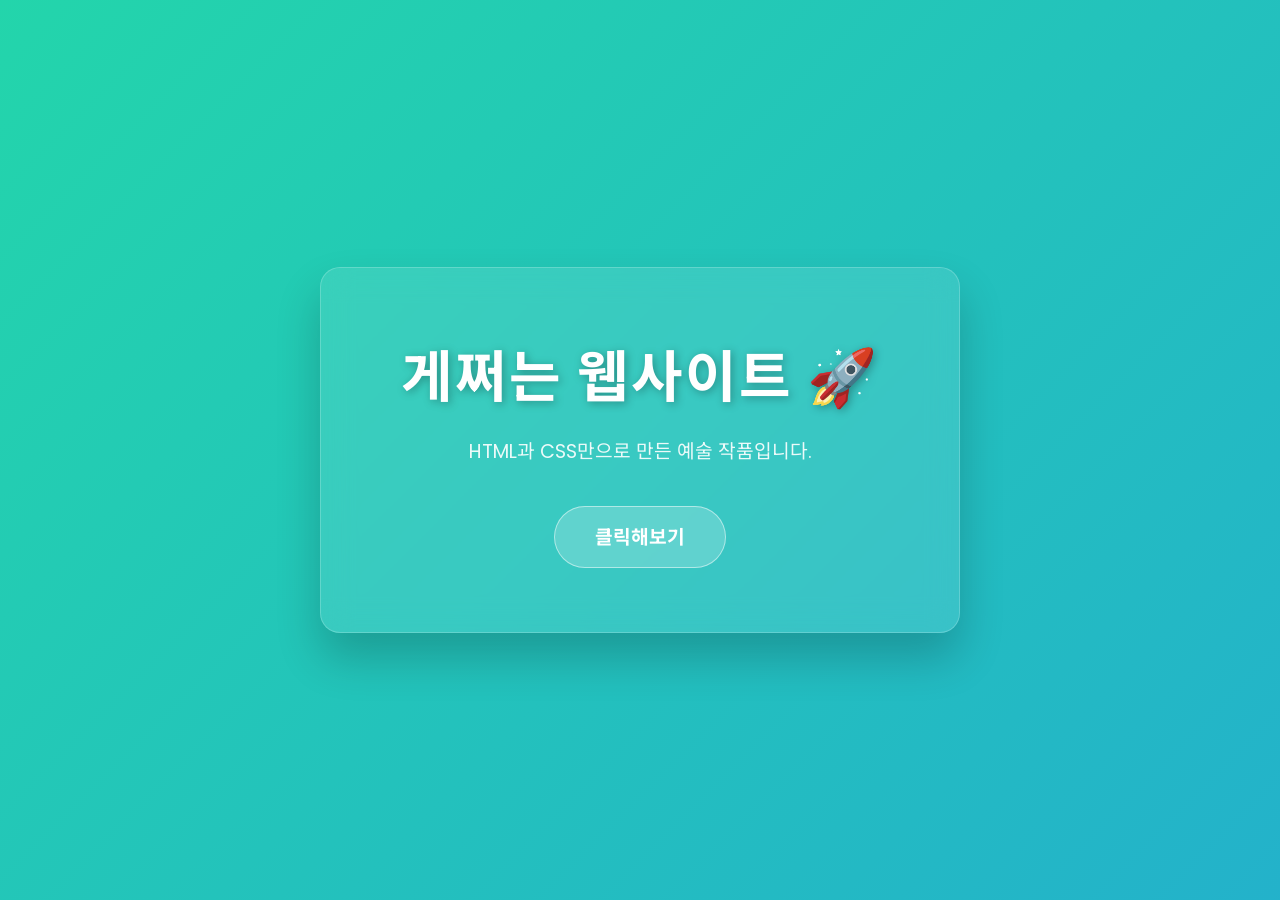
==== index.html @ 167652f7 "개쩌는 html 만듦" ====
<!DOCTYPE html>
<html lang="ko">
<head>
    <meta charset="UTF-8">
    <meta name="viewport" content="width=device-width, initial-scale=1.0">
    <title>게쩌는 사이트 🚀</title>
    <style>
        /* 구글 폰트 불러오기 */
        @import url('https://fonts.googleapis.com/css2?family=Poppins:wght@400;700&family=Noto+Sans+KR:wght@400;700&display=swap');

        /* 기본 마진/패딩 초기화 */
        * {
            margin: 0;
            padding: 0;
            box-sizing: border-box;
        }

        /* 배경 애니메이션 설정 */
        body {
            font-family: 'Poppins', 'Noto Sans KR', sans-serif;
            height: 100vh;
            display: flex;
            justify-content: center;
            align-items: center;
            /* 멋진 그라데이션 컬러 조합 */
            background: linear-gradient(-45deg, #ee7752, #e73c7e, #23a6d5, #23d5ab);
            background-size: 400% 400%;
            animation: gradientBG 15s ease infinite;
            color: #ffffff;
            overflow: hidden;
        }

        /* 그라데이션 움직임 키프레임 */
        @keyframes gradientBG {
            0% { background-position: 0% 50%; }
            50% { background-position: 100% 50%; }
            100% { background-position: 0% 50%; }
        }

        /* 글래스모피즘 (유리 질감) 카드 스타일 */
        .glass-card {
            background: rgba(255, 255, 255, 0.1);
            backdrop-filter: blur(15px); /* 배경 블러 처리 */
            -webkit-backdrop-filter: blur(15px);
            border-radius: 20px;
            border: 1px solid rgba(255, 255, 255, 0.2);
            padding: 4rem 5rem;
            text-align: center;
            box-shadow: 0 25px 45px rgba(0, 0, 0, 0.2);
            /* 공중에 둥둥 떠있는 효과 */
            animation: float 6s ease-in-out infinite;
        }

        /* 둥둥 떠다니는 애니메이션 키프레임 */
        @keyframes float {
            0% { transform: translateY(0px); }
            50% { transform: translateY(-20px); }
            100% { transform: translateY(0px); }
        }

        /* 텍스트 스타일링 */
        h1 {
            font-size: 3.5rem;
            margin-bottom: 1rem;
            letter-spacing: 2px;
            text-shadow: 2px 2px 10px rgba(0,0,0,0.3);
        }

        p {
            font-size: 1.2rem;
            margin-bottom: 2.5rem;
            opacity: 0.9;
        }

        /* 네온 발광 버튼 스타일 */
        .btn {
            display: inline-block;
            padding: 15px 40px;
            font-size: 1.2rem;
            font-weight: 700;
            color: #fff;
            text-decoration: none;
            background: rgba(255, 255, 255, 0.2);
            border: 1px solid rgba(255, 255, 255, 0.5);
            border-radius: 50px;
            transition: all 0.3s ease;
            cursor: pointer;
        }

        /* 버튼 마우스 오버 효과 */
        .btn:hover {
            background: #ffffff;
            color: #e73c7e;
            box-shadow: 0 0 20px rgba(255, 255, 255, 0.8);
            transform: scale(1.05);
        }
    </style>
</head>
<body>

    <div class="glass-card">
        <h1>게쩌는 웹사이트 🚀</h1>
        <p>HTML과 CSS만으로 만든 예술 작품입니다.</p>
        <a href="#" class="btn" onclick="alert('환영합니다! 오늘 하루도 게쩌는 하루 보내세요! 🎉')">클릭해보기</a>
    </div>

</body>
</html>
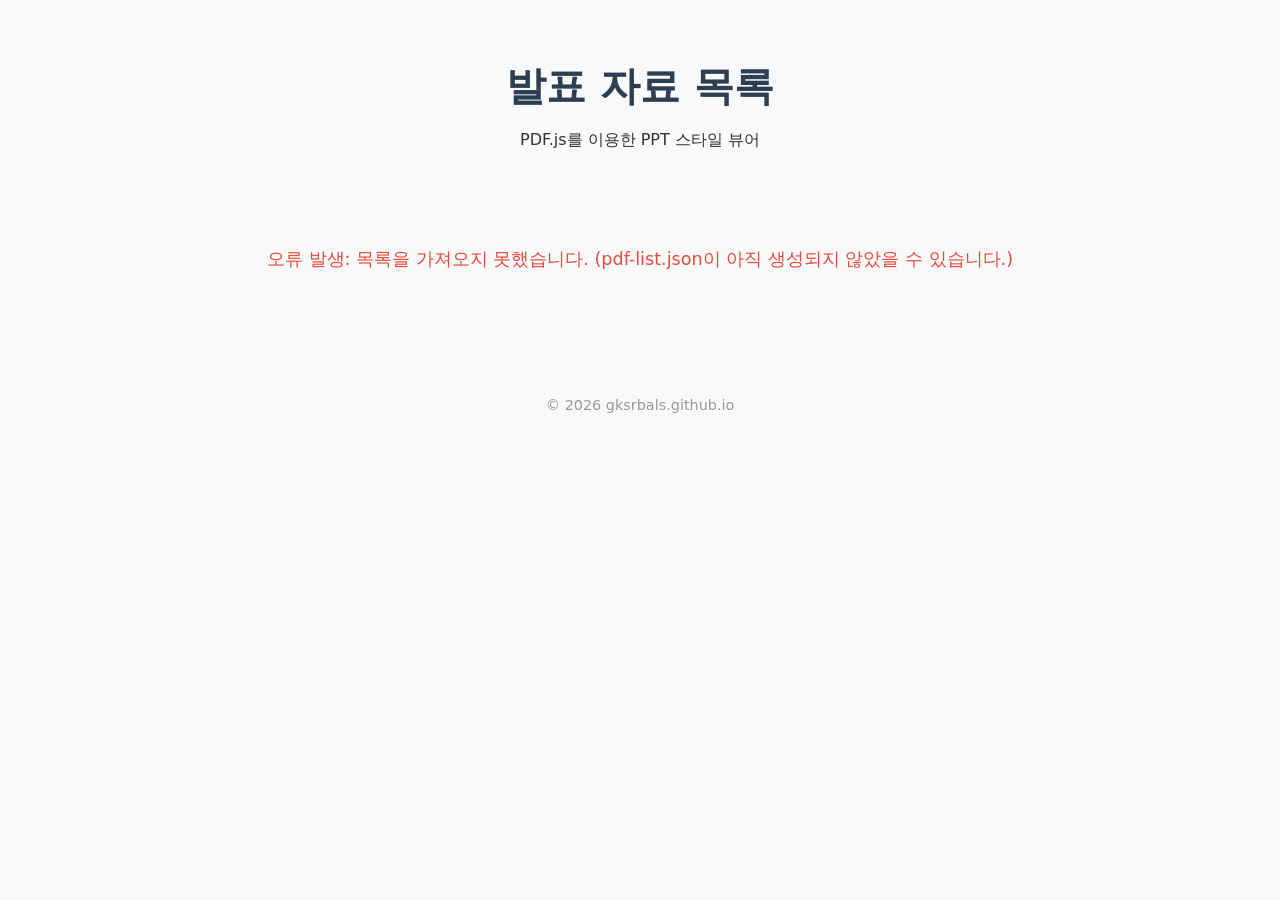
==== commit 37643f63: "feat: 기본 PDF to PPT 구조 작성" ====
--- a/index.html
+++ b/index.html
@@ -3,106 +3,25 @@
 <head>
     <meta charset="UTF-8">
     <meta name="viewport" content="width=device-width, initial-scale=1.0">
-    <title>게쩌는 사이트 🚀</title>
-    <style>
-        /* 구글 폰트 불러오기 */
-        @import url('https://fonts.googleapis.com/css2?family=Poppins:wght@400;700&family=Noto+Sans+KR:wght@400;700&display=swap');
-
-        /* 기본 마진/패딩 초기화 */
-        * {
-            margin: 0;
-            padding: 0;
-            box-sizing: border-box;
-        }
-
-        /* 배경 애니메이션 설정 */
-        body {
-            font-family: 'Poppins', 'Noto Sans KR', sans-serif;
-            height: 100vh;
-            display: flex;
-            justify-content: center;
-            align-items: center;
-            /* 멋진 그라데이션 컬러 조합 */
-            background: linear-gradient(-45deg, #ee7752, #e73c7e, #23a6d5, #23d5ab);
-            background-size: 400% 400%;
-            animation: gradientBG 15s ease infinite;
-            color: #ffffff;
-            overflow: hidden;
-        }
-
-        /* 그라데이션 움직임 키프레임 */
-        @keyframes gradientBG {
-            0% { background-position: 0% 50%; }
-            50% { background-position: 100% 50%; }
-            100% { background-position: 0% 50%; }
-        }
-
-        /* 글래스모피즘 (유리 질감) 카드 스타일 */
-        .glass-card {
-            background: rgba(255, 255, 255, 0.1);
-            backdrop-filter: blur(15px); /* 배경 블러 처리 */
-            -webkit-backdrop-filter: blur(15px);
-            border-radius: 20px;
-            border: 1px solid rgba(255, 255, 255, 0.2);
-            padding: 4rem 5rem;
-            text-align: center;
-            box-shadow: 0 25px 45px rgba(0, 0, 0, 0.2);
-            /* 공중에 둥둥 떠있는 효과 */
-            animation: float 6s ease-in-out infinite;
-        }
-
-        /* 둥둥 떠다니는 애니메이션 키프레임 */
-        @keyframes float {
-            0% { transform: translateY(0px); }
-            50% { transform: translateY(-20px); }
-            100% { transform: translateY(0px); }
-        }
-
-        /* 텍스트 스타일링 */
-        h1 {
-            font-size: 3.5rem;
-            margin-bottom: 1rem;
-            letter-spacing: 2px;
-            text-shadow: 2px 2px 10px rgba(0,0,0,0.3);
-        }
-
-        p {
-            font-size: 1.2rem;
-            margin-bottom: 2.5rem;
-            opacity: 0.9;
-        }
-
-        /* 네온 발광 버튼 스타일 */
-        .btn {
-            display: inline-block;
-            padding: 15px 40px;
-            font-size: 1.2rem;
-            font-weight: 700;
-            color: #fff;
-            text-decoration: none;
-            background: rgba(255, 255, 255, 0.2);
-            border: 1px solid rgba(255, 255, 255, 0.5);
-            border-radius: 50px;
-            transition: all 0.3s ease;
-            cursor: pointer;
-        }
-
-        /* 버튼 마우스 오버 효과 */
-        .btn:hover {
-            background: #ffffff;
-            color: #e73c7e;
-            box-shadow: 0 0 20px rgba(255, 255, 255, 0.8);
-            transform: scale(1.05);
-        }
-    </style>
+    <title>PDF Presentations</title>
+    <link rel="stylesheet" href="assets/css/style.css">
 </head>
 <body>
-
-    <div class="glass-card">
-        <h1>게쩌는 웹사이트 🚀</h1>
-        <p>HTML과 CSS만으로 만든 예술 작품입니다.</p>
-        <a href="#" class="btn" onclick="alert('환영합니다! 오늘 하루도 게쩌는 하루 보내세요! 🎉')">클릭해보기</a>
+    <div class="container">
+        <header>
+            <h1>발표 자료 목록</h1>
+            <p>PDF.js를 이용한 PPT 스타일 뷰어</p>
+        </header>
+        <main>
+            <ul id="pdf-list" class="pdf-grid">
+                <!-- JavaScript에서 동적으로 채워짐 -->
+                <li class="loading">목록을 불러오는 중...</li>
+            </ul>
+        </main>
+        <footer>
+            <p>&copy; 2026 gksrbals.github.io</p>
+        </footer>
     </div>
-
+    <script src="assets/js/main.js"></script>
 </body>
-</html>+</html>
--- a/assets/css/style.css
+++ b/assets/css/style.css
@@ -0,0 +1,201 @@
+/* 기본 스타일 */
+:root {
+    --primary-color: #2c3e50;
+    --accent-color: #3498db;
+    --bg-color: #f8f9fa;
+    --text-color: #333;
+    --viewer-bg: #1a1a1a;
+    --toolbar-bg: rgba(0, 0, 0, 0.8);
+}
+
+body {
+    margin: 0;
+    padding: 0;
+    font-family: 'Pretendard', -apple-system, BlinkMacSystemFont, system-ui, Roboto, sans-serif;
+    background-color: var(--bg-color);
+    color: var(--text-color);
+}
+
+.container {
+    max-width: 900px;
+    margin: 0 auto;
+    padding: 2rem;
+}
+
+header {
+    text-align: center;
+    margin-bottom: 3rem;
+}
+
+header h1 {
+    font-size: 2.5rem;
+    color: var(--primary-color);
+    margin-bottom: 0.5rem;
+}
+
+/* 목록 스타일 */
+.pdf-grid {
+    list-style: none;
+    padding: 0;
+    display: grid;
+    grid-template-columns: repeat(auto-fill, minmax(250px, 1fr));
+    gap: 1.5rem;
+}
+
+.pdf-item a {
+    text-decoration: none;
+    color: inherit;
+}
+
+.pdf-card {
+    background: white;
+    border-radius: 12px;
+    padding: 1.5rem;
+    box-shadow: 0 4px 6px rgba(0, 0, 0, 0.1);
+    transition: transform 0.2s, box-shadow 0.2s;
+    display: flex;
+    flex-direction: column;
+    align-items: center;
+    text-align: center;
+}
+
+.pdf-card:hover {
+    transform: translateY(-5px);
+    box-shadow: 0 8px 15px rgba(0, 0, 0, 0.15);
+}
+
+.pdf-icon {
+    font-size: 3rem;
+    margin-bottom: 1rem;
+}
+
+.pdf-name {
+    font-weight: 600;
+    word-break: break-all;
+}
+
+/* 뷰어 스타일 */
+.viewer-body {
+    background-color: var(--viewer-bg);
+    overflow: hidden;
+    height: 100vh;
+}
+
+#viewer-container {
+    display: flex;
+    flex-direction: column;
+    height: 100vh;
+}
+
+#toolbar {
+    background: var(--toolbar-bg);
+    color: white;
+    padding: 0.8rem 1.5rem;
+    display: flex;
+    justify-content: space-between;
+    align-items: center;
+    z-index: 100;
+}
+
+#canvas-wrapper {
+    flex: 1;
+    display: flex;
+    justify-content: center;
+    align-items: center;
+    overflow: hidden;
+    padding: 20px;
+}
+
+#pdf-canvas {
+    box-shadow: 0 0 30px rgba(0, 0, 0, 0.5);
+    background: white;
+}
+
+/* 버튼 스타일 */
+button {
+    background: #444;
+    color: white;
+    border: none;
+    padding: 8px 15px;
+    border-radius: 5px;
+    cursor: pointer;
+    font-size: 0.9rem;
+    transition: background 0.2s;
+}
+
+button:hover {
+    background: #666;
+}
+
+#prev-page, #next-page {
+    font-size: 1.2rem;
+    background: transparent;
+}
+
+#prev-page:hover, #next-page:hover {
+    background: rgba(255, 255, 255, 0.15);
+}
+
+#page-info {
+    margin: 0 1rem;
+    font-size: 1.1rem;
+}
+
+/* 로딩 오버레이 */
+#loading-overlay {
+    position: fixed;
+    top: 0; left: 0; right: 0; bottom: 0;
+    background: rgba(0,0,0,0.8);
+    display: flex;
+    flex-direction: column;
+    justify-content: center;
+    align-items: center;
+    color: white;
+    z-index: 1000;
+}
+
+.spinner {
+    width: 40px;
+    height: 40px;
+    border: 4px solid #f3f3f3;
+    border-top: 4px solid var(--accent-color);
+    border-radius: 50%;
+    animation: spin 1s linear infinite;
+    margin-bottom: 1rem;
+}
+
+@keyframes spin {
+    0% { transform: rotate(0deg); }
+    100% { transform: rotate(360deg); }
+}
+
+/* 상태 메시지 */
+.loading, .empty, .error {
+    grid-column: 1 / -1;
+    text-align: center;
+    padding: 3rem;
+    color: #666;
+    font-size: 1.1rem;
+}
+
+.error {
+    color: #e74c3c;
+}
+
+footer {
+    text-align: center;
+    margin-top: 3rem;
+    padding: 1rem 0;
+    color: #999;
+    font-size: 0.9rem;
+}
+
+/* 반응형 */
+@media (max-width: 600px) {
+    .toolbar-left span {
+        display: none;
+    }
+    #toolbar {
+        padding: 0.5rem;
+    }
+}
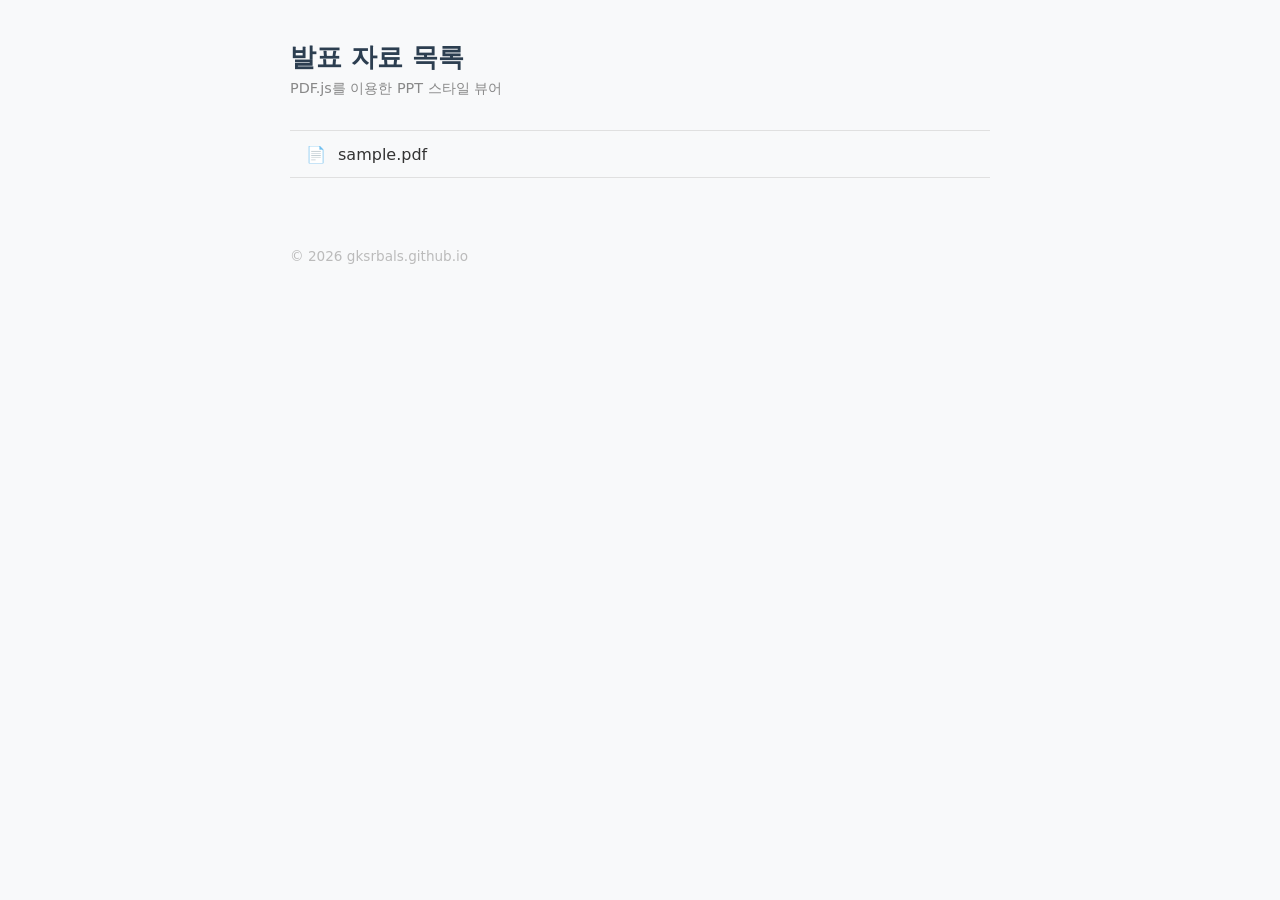
==== commit adf25ece: "feat: 전체적으로 스타일 및 기능 수정" ====
--- a/index.html
+++ b/index.html
@@ -13,7 +13,7 @@
             <p>PDF.js를 이용한 PPT 스타일 뷰어</p>
         </header>
         <main>
-            <ul id="pdf-list" class="pdf-grid">
+            <ul id="pdf-list" class="pdf-list">
                 <!-- JavaScript에서 동적으로 채워짐 -->
                 <li class="loading">목록을 불러오는 중...</li>
             </ul>
--- a/assets/css/style.css
+++ b/assets/css/style.css
@@ -1,201 +1,208 @@
-/* 기본 스타일 */
-:root {
-    --primary-color: #2c3e50;
-    --accent-color: #3498db;
-    --bg-color: #f8f9fa;
-    --text-color: #333;
-    --viewer-bg: #1a1a1a;
-    --toolbar-bg: rgba(0, 0, 0, 0.8);
-}
-
-body {
-    margin: 0;
-    padding: 0;
-    font-family: 'Pretendard', -apple-system, BlinkMacSystemFont, system-ui, Roboto, sans-serif;
-    background-color: var(--bg-color);
-    color: var(--text-color);
-}
-
-.container {
-    max-width: 900px;
-    margin: 0 auto;
-    padding: 2rem;
-}
-
-header {
-    text-align: center;
-    margin-bottom: 3rem;
-}
-
-header h1 {
-    font-size: 2.5rem;
-    color: var(--primary-color);
-    margin-bottom: 0.5rem;
-}
-
-/* 목록 스타일 */
-.pdf-grid {
-    list-style: none;
-    padding: 0;
-    display: grid;
-    grid-template-columns: repeat(auto-fill, minmax(250px, 1fr));
-    gap: 1.5rem;
-}
-
-.pdf-item a {
-    text-decoration: none;
-    color: inherit;
-}
-
-.pdf-card {
-    background: white;
-    border-radius: 12px;
-    padding: 1.5rem;
-    box-shadow: 0 4px 6px rgba(0, 0, 0, 0.1);
-    transition: transform 0.2s, box-shadow 0.2s;
-    display: flex;
-    flex-direction: column;
-    align-items: center;
-    text-align: center;
-}
-
-.pdf-card:hover {
-    transform: translateY(-5px);
-    box-shadow: 0 8px 15px rgba(0, 0, 0, 0.15);
-}
-
-.pdf-icon {
-    font-size: 3rem;
-    margin-bottom: 1rem;
-}
-
-.pdf-name {
-    font-weight: 600;
-    word-break: break-all;
-}
-
-/* 뷰어 스타일 */
-.viewer-body {
-    background-color: var(--viewer-bg);
-    overflow: hidden;
-    height: 100vh;
-}
-
-#viewer-container {
-    display: flex;
-    flex-direction: column;
-    height: 100vh;
-}
-
-#toolbar {
-    background: var(--toolbar-bg);
-    color: white;
-    padding: 0.8rem 1.5rem;
-    display: flex;
-    justify-content: space-between;
-    align-items: center;
-    z-index: 100;
-}
-
-#canvas-wrapper {
-    flex: 1;
-    display: flex;
-    justify-content: center;
-    align-items: center;
-    overflow: hidden;
-    padding: 20px;
-}
-
-#pdf-canvas {
-    box-shadow: 0 0 30px rgba(0, 0, 0, 0.5);
-    background: white;
-}
-
-/* 버튼 스타일 */
-button {
-    background: #444;
-    color: white;
-    border: none;
-    padding: 8px 15px;
-    border-radius: 5px;
-    cursor: pointer;
-    font-size: 0.9rem;
-    transition: background 0.2s;
-}
-
-button:hover {
-    background: #666;
-}
-
-#prev-page, #next-page {
-    font-size: 1.2rem;
-    background: transparent;
-}
-
-#prev-page:hover, #next-page:hover {
-    background: rgba(255, 255, 255, 0.15);
-}
-
-#page-info {
-    margin: 0 1rem;
-    font-size: 1.1rem;
-}
-
-/* 로딩 오버레이 */
-#loading-overlay {
-    position: fixed;
-    top: 0; left: 0; right: 0; bottom: 0;
-    background: rgba(0,0,0,0.8);
-    display: flex;
-    flex-direction: column;
-    justify-content: center;
-    align-items: center;
-    color: white;
-    z-index: 1000;
-}
-
-.spinner {
-    width: 40px;
-    height: 40px;
-    border: 4px solid #f3f3f3;
-    border-top: 4px solid var(--accent-color);
-    border-radius: 50%;
-    animation: spin 1s linear infinite;
-    margin-bottom: 1rem;
-}
-
-@keyframes spin {
-    0% { transform: rotate(0deg); }
-    100% { transform: rotate(360deg); }
-}
-
-/* 상태 메시지 */
-.loading, .empty, .error {
-    grid-column: 1 / -1;
-    text-align: center;
-    padding: 3rem;
-    color: #666;
-    font-size: 1.1rem;
-}
-
-.error {
-    color: #e74c3c;
-}
-
-footer {
-    text-align: center;
-    margin-top: 3rem;
-    padding: 1rem 0;
-    color: #999;
-    font-size: 0.9rem;
-}
-
-/* 반응형 */
-@media (max-width: 600px) {
-    .toolbar-left span {
-        display: none;
-    }
-    #toolbar {
-        padding: 0.5rem;
-    }
-}
+:root {
+    --primary-color: #2c3e50;
+    --accent-color: #3498db;
+    --bg-color: #f8f9fa;
+    --text-color: #333;
+    --viewer-bg: #1a1a1a;
+}
+
+body {
+    margin: 0;
+    padding: 0;
+    font-family: 'Pretendard', -apple-system, BlinkMacSystemFont, system-ui, Roboto, sans-serif;
+    background-color: var(--bg-color);
+    color: var(--text-color);
+}
+
+/* ── index ────────────────────────────────── */
+
+.container {
+    max-width: 700px;
+    margin: 0 auto;
+    padding: 2.5rem 2rem;
+}
+
+header {
+    margin-bottom: 2rem;
+}
+
+header h1 {
+    font-size: 1.6rem;
+    color: var(--primary-color);
+    margin: 0 0 0.25rem;
+}
+
+header p {
+    font-size: 0.9rem;
+    color: #888;
+    margin: 0;
+}
+
+.pdf-list {
+    list-style: none;
+    padding: 0;
+    margin: 0;
+    border-top: 1px solid #e0e0e0;
+}
+
+.pdf-item a {
+    display: flex;
+    align-items: center;
+    gap: 0.75rem;
+    padding: 0.85rem 1rem;
+    border-bottom: 1px solid #e0e0e0;
+    text-decoration: none;
+    color: inherit;
+    transition: background 0.15s;
+}
+
+.pdf-item a:hover {
+    background: #f0f4f8;
+}
+
+.pdf-icon {
+    font-size: 1rem;
+    flex-shrink: 0;
+}
+
+.pdf-name {
+    font-size: 1rem;
+}
+
+/* 상태 메시지 */
+.loading, .empty, .error {
+    padding: 2rem 1rem;
+    color: #666;
+    font-size: 1rem;
+    list-style: none;
+}
+
+.error {
+    color: #e74c3c;
+}
+
+footer {
+    margin-top: 2.5rem;
+    padding: 1rem 0;
+    color: #bbb;
+    font-size: 0.85rem;
+}
+
+/* ── viewer ───────────────────────────────── */
+
+.viewer-body {
+    background-color: var(--viewer-bg);
+    overflow: hidden;
+    height: 100vh;
+    margin: 0;
+}
+
+#viewer-container {
+    height: 100vh;
+}
+
+/* 진행바 */
+#progress-bar {
+    position: fixed;
+    top: 0;
+    left: 0;
+    height: 3px;
+    width: 0%;
+    background: var(--accent-color);
+    transition: width 0.3s ease;
+    z-index: 200;
+}
+
+/* 슬라이드 영역 */
+#canvas-wrapper {
+    position: fixed;
+    inset: 0;
+    display: flex;
+    justify-content: center;
+    align-items: center;
+    background: var(--viewer-bg);
+}
+
+#pdf-canvas {
+    box-shadow: 0 0 40px rgba(0, 0, 0, 0.6);
+    background: white;
+}
+
+/* 하단 컨트롤 오버레이 */
+#controls-overlay {
+    position: fixed;
+    bottom: 0;
+    left: 0;
+    right: 0;
+    display: flex;
+    justify-content: center;
+    align-items: center;
+    gap: 0.75rem;
+    padding: 1.5rem 2rem 1.2rem;
+    background: linear-gradient(transparent, rgba(0, 0, 0, 0.65));
+    color: white;
+    z-index: 100;
+    transition: opacity 0.4s ease;
+}
+
+#controls-overlay.hidden {
+    opacity: 0;
+    pointer-events: none;
+}
+
+.ctrl-btn {
+    background: rgba(255, 255, 255, 0.12);
+    border: none;
+    color: white;
+    padding: 6px 14px;
+    border-radius: 4px;
+    cursor: pointer;
+    font-size: 0.9rem;
+    transition: background 0.2s;
+}
+
+.ctrl-btn:hover {
+    background: rgba(255, 255, 255, 0.28);
+}
+
+#back-btn {
+    margin-right: auto;
+}
+
+#fullscreen-btn {
+    margin-left: auto;
+}
+
+#page-info {
+    font-size: 0.9rem;
+    min-width: 60px;
+    text-align: center;
+    color: rgba(255, 255, 255, 0.85);
+}
+
+/* 로딩 오버레이 */
+#loading-overlay {
+    position: fixed;
+    inset: 0;
+    background: rgba(0, 0, 0, 0.85);
+    display: flex;
+    flex-direction: column;
+    justify-content: center;
+    align-items: center;
+    color: white;
+    z-index: 1000;
+}
+
+.spinner {
+    width: 36px;
+    height: 36px;
+    border: 3px solid rgba(255, 255, 255, 0.2);
+    border-top-color: var(--accent-color);
+    border-radius: 50%;
+    animation: spin 0.8s linear infinite;
+    margin-bottom: 1rem;
+}
+
+@keyframes spin {
+    to { transform: rotate(360deg); }
+}
